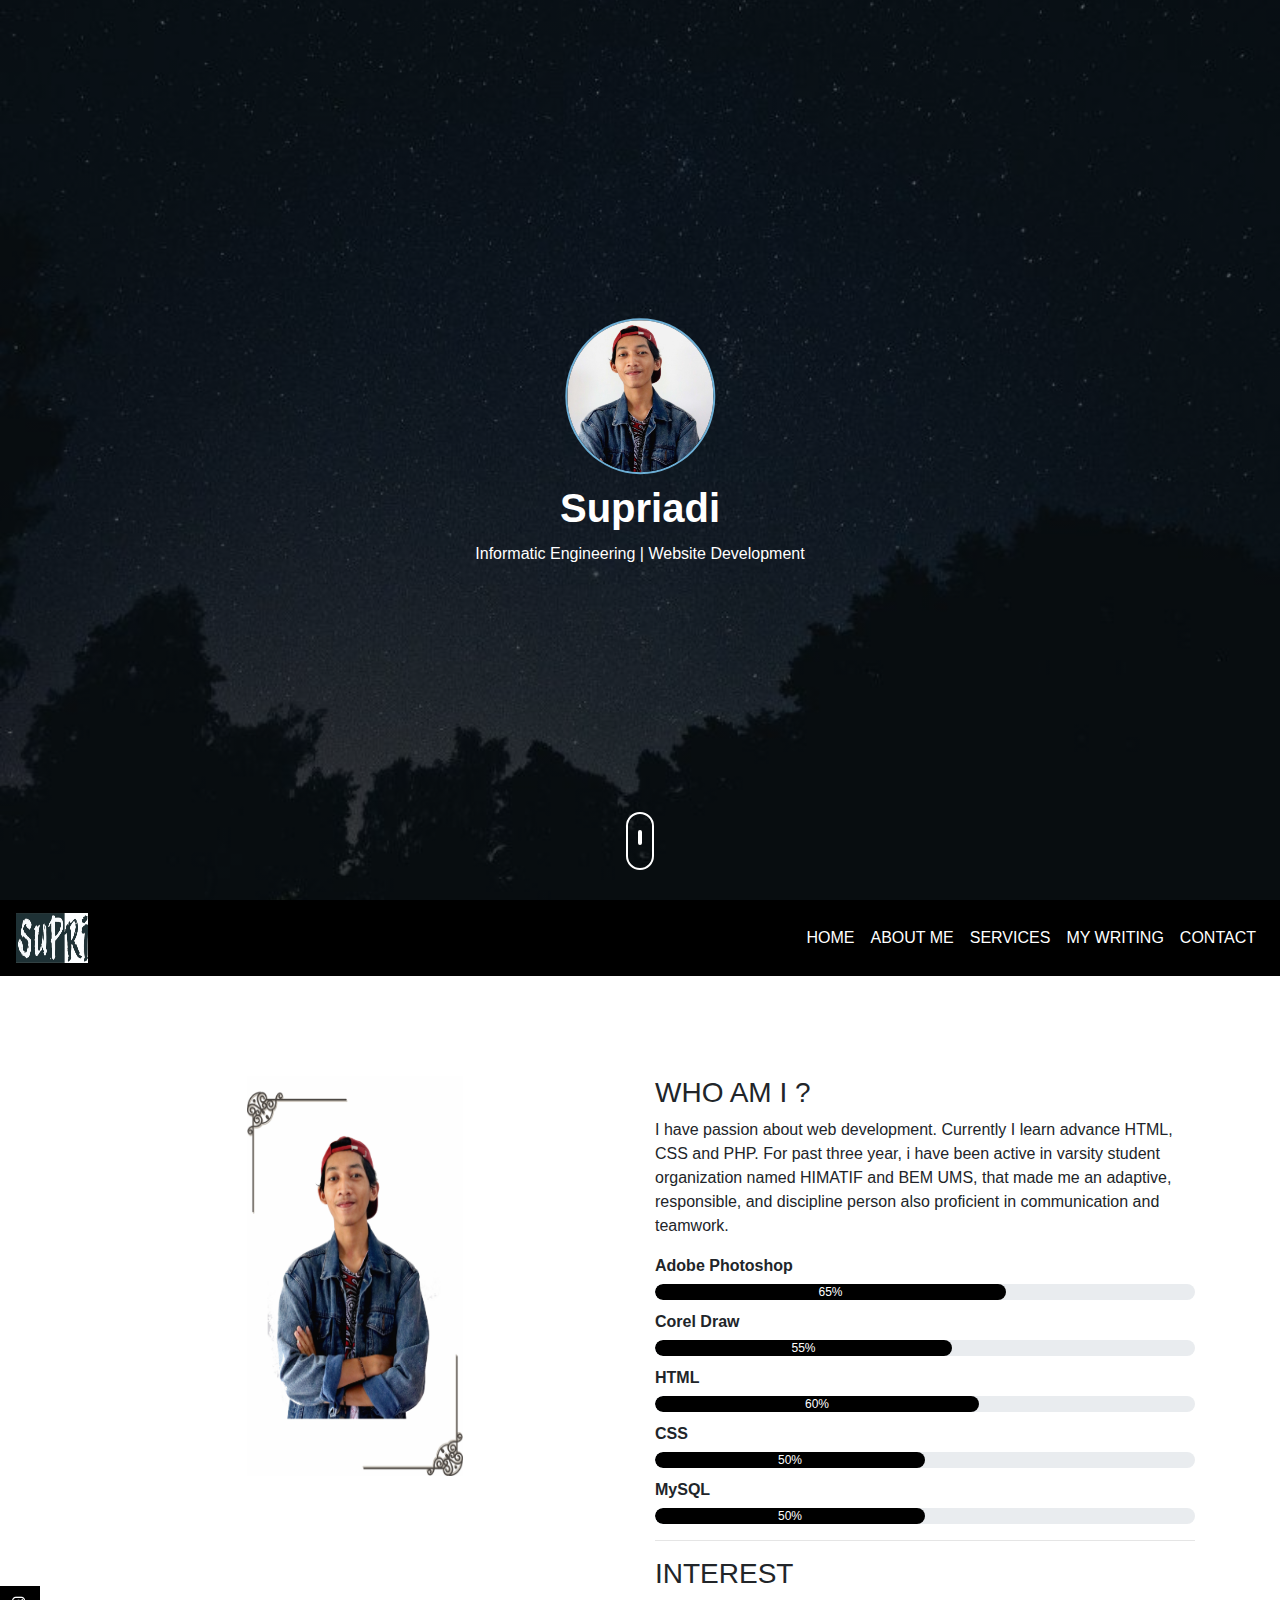
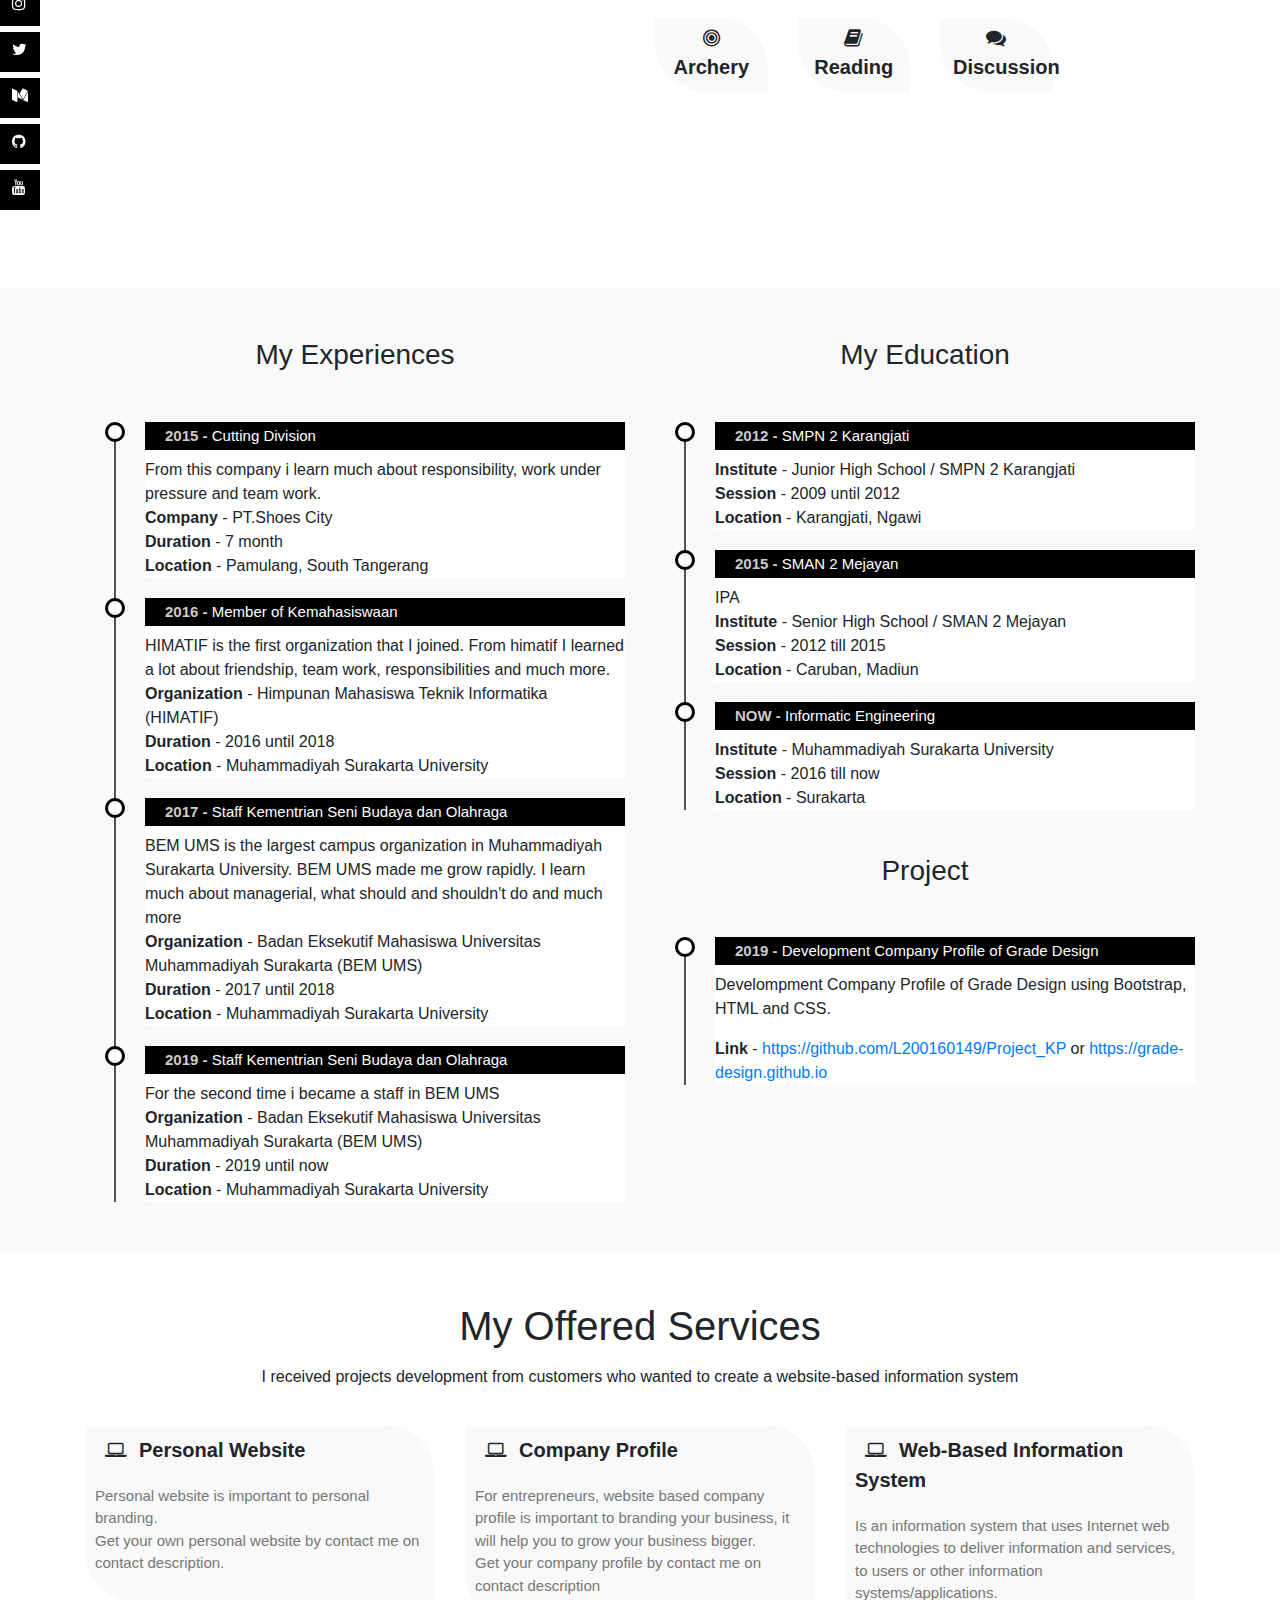
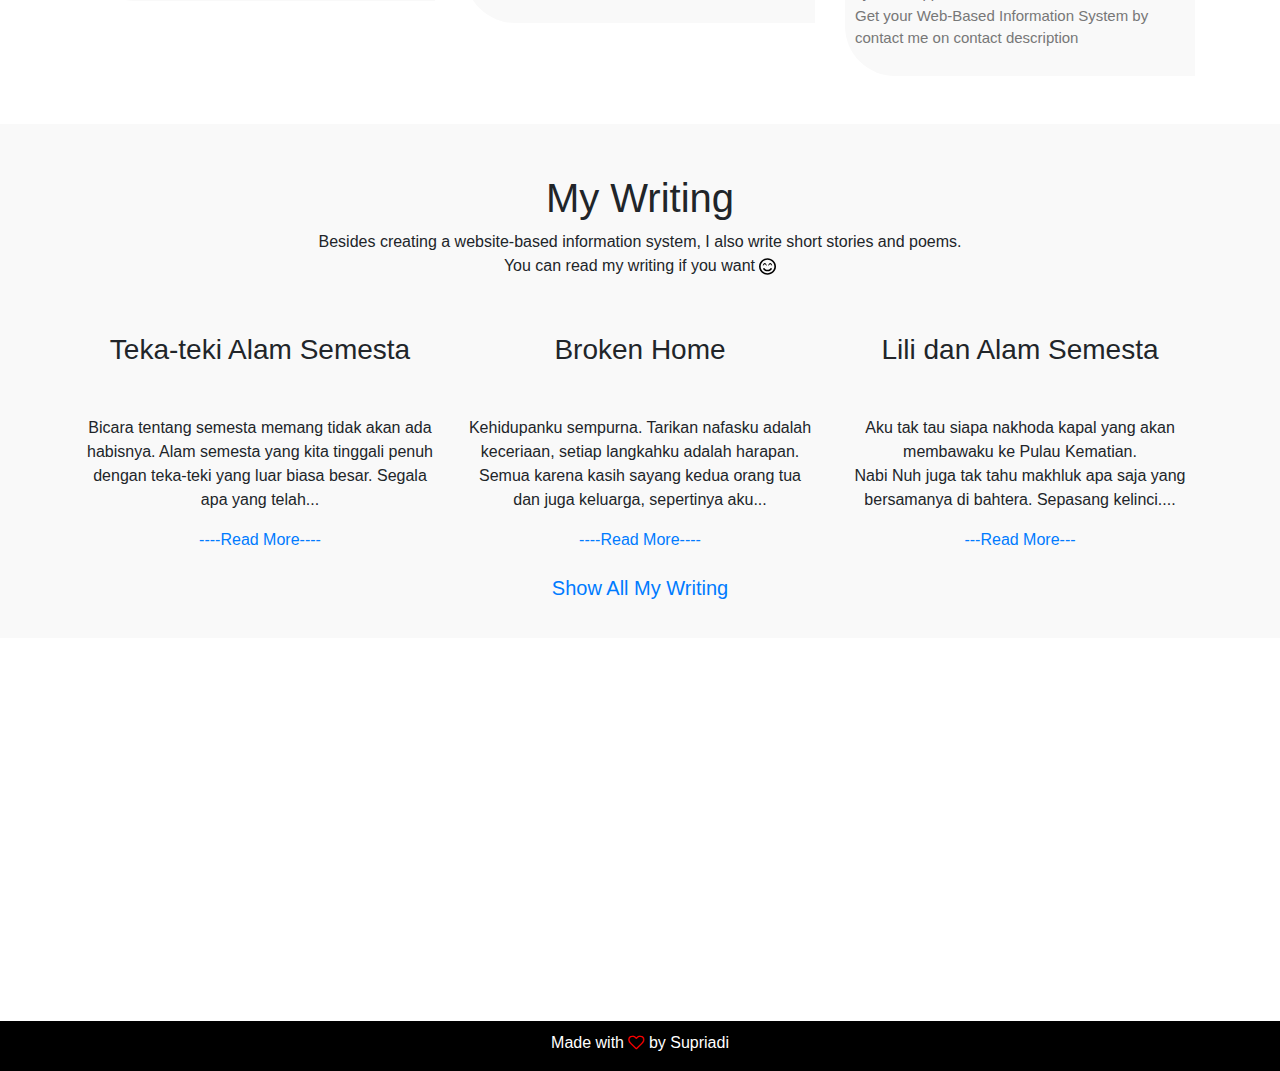
==== index.html @ 3593ec17 "initial commit" ====
<!DOCTYPE html>
<html lang="en">
<head>
    <meta charset="UTF-8">
    <meta name="viewport" content="width=device-width, initial-scale=1.0">
    <meta http-equiv="X-UA-Compatible" content="ie=edge">
    <link rel="stylesheet" href="https://stackpath.bootstrapcdn.com/bootstrap/4.4.1/css/bootstrap.min.css">
    <link rel="stylesheet" href="style.css">
    <script src="https://code.jquery.com/jquery-3.4.1.slim.min.js"></script>
    <script src="https://cdn.jsdelivr.net/npm/popper.js@1.16.0/dist/umd/popper.min.js" ></script>
    <script src="https://stackpath.bootstrapcdn.com/bootstrap/4.4.1/js/bootstrap.min.js"></script>
    <link rel="stylesheet" href="https://stackpath.bootstrapcdn.com/font-awesome/4.7.0/css/font-awesome.min.css">
    <link rel="stylesheet" href="glypicon.css">
    <title>Supriadi</title>
</head>
<body>
    
    <!-- Header -->
    <section id="header">
        <div class="container text-center">
            <div class="user-box">
                <img src="img/meee.jpg" width="15%">
                <h1>Supriadi</h1>
                <p>Informatic Engineering | Website Development</p>
            </div>
        </div>
        <div class="scroll-btn">
            <div class="scroll-bar">
                <a href="#about"><span></span></a>
            </div>
        </div>
    </section>



    <!-- User Info -->

    <section id="user-info">
      <div class="nav-bar">
            <nav class="navbar navbar-expand-lg">
                    <a class="navbar-brand" href="#"><img src="img/supr.jpg"></a>
                    <button class="navbar-toggler" type="button" data-toggle="collapse" data-target="#navbarNav" aria-controls="navbarNav" aria-expanded="false" aria-label="Toggle navigation">
                    <i class="fa fa-bars"></i>
                    </button>
                    <div class="collapse navbar-collapse" id="navbarNav">
                      <ul class="navbar-nav ml-auto">
                        <li class="nav-item active">
                          <a class="nav-link" href="#top">HOME</a>
                        </li>
                        <li class="nav-item">
                          <a class="nav-link" href="#about">ABOUT ME</a>
                        </li>
                        <li class="nav-item">
                          <a class="nav-link" href="#services">SERVICES</a>
                        </li>
                        <li class="nav-item">
                          <a class="nav-link" href="#writing">MY WRITING</a>
                        </li>
                        <li class="nav-item">
                          <a class="nav-link" href="#contact">CONTACT</a>
                        </li>
   
                      </ul>
                    </div>
                  </div>
                  </nav>

    <!-- About -->
    <div class="about container" id="about">
        <div class="row">
            <div class="col-md-6 text-center">
                <img src="img/supp.jpg" class="profile-img" width="40%">
            </div>
            <div class="col-md-6">
                <h3>WHO AM I ?</h3>
                    <p>I have passion about web development. Currently I learn advance HTML, CSS and PHP. For past three year, i have been active in varsity student organization named HIMATIF and BEM UMS, that made me an adaptive, responsible, and discipline person also proficient in communication and teamwork.
                    </p>

                    <div class="skills-bar">
                      <p>Adobe Photoshop</p>
                      <div class="progress">
                        <div class="progress-bar" style="width: 65%;">65%</div>
                      </div>
                      <p>Corel Draw</p>
                      <div class="progress">
                        <div class="progress-bar" style="width: 55%;">55%</div>
                      </div>
                      <p>HTML</p>
                      <div class="progress">
                        <div class="progress-bar" style="width: 60%;">60%</div>
                      </div>
                      <p>CSS</p>
                      <div class="progress">
                        <div class="progress-bar" style="width: 50%;">50%</div>
                      </div>
                      <p>MySQL</p>
                      <div class="progress">
                        <div class="progress-bar" style="width: 50%;">50%</div>
                      </div>
                    </div>

                    <hr>
                    <h3>INTEREST</h3>
                    <div class="row">
                    <div class="col-md-3">
                    <div class="services-box text-center">
                        <i class="fa fa-bullseye"></i><span>Archery</span>
                    </div>
                  </div>
                    <div class="col-md-3">
                    <div class="services-box text-center">
                        <i class="fa fa-book"></i><span>Reading</span>
                    </div>
                  </div>
                    <div class="col-md-3">
                    <div class="services-box text-center">
                        <i class="fa fa-comments"></i><span>Discussion</span>
                    </div>
                  </div>
                </div>
            </div>
        </div>
    </div>

    <!-- Sosmed -->

    <div class="social-icons">
      <ul>
        <a href="https://www.instagram.com/supriadif_/">
          <li><i class="fa fa-instagram"></i></li>
        </a>
        <a href="https://twitter.com/supriadif_">
          <li><i class="fa fa-twitter"></i></li>
        </a>
        <a href="https://medium.com/@ums.informatika">
          <li><i class="fa fa-medium"></i></li>
        </a>
        <a href="https://github.com/L200160149">
          <li><i class="fa fa-github"></i></li>
        </a>
        <a href="https://www.youtube.com/channel/UC6eSSXh1WZ6WlLmiROLJvNQ?view_as=subscriber">
          <li><i class="fa fa-youtube"></i></li>
        </a>
      </ul>
    </div>

    <!-- Resume -->
    <div class="resume" id="resume">
      <div class="container">
        <div class="row">
          <div class="col-md-6">
            <h3 class="text-center">My Experiences</h3>
            <ul class="timeline">
              <li>
                <h4><span>2015 - </span>Cutting Division</h4>
                <p>From this company i learn much about responsibility, work under pressure and team work.<br>
                <b>Company</b> - PT.Shoes City <br>
                <b>Duration</b> - 7 month <br>
                <b>Location</b> - Pamulang, South Tangerang <br>
                </p>
              </li>
              <li>
                <h4><span>2016 - </span>Member of Kemahasiswaan</h4>
                <p>HIMATIF is the first organization that I joined. From himatif I learned a lot about friendship, team work, responsibilities and much more.<br>
                <b>Organization</b> - Himpunan Mahasiswa Teknik Informatika (HIMATIF) <br>
                <b>Duration</b> - 2016 until 2018 <br>
                <b>Location</b> - Muhammadiyah Surakarta University <br>
                </p>
              </li>
              <li>
                <h4><span>2017 - </span>Staff Kementrian Seni Budaya dan Olahraga</h4>
                <p>BEM UMS is the largest campus organization in Muhammadiyah Surakarta University. BEM UMS made me grow rapidly. I learn much about managerial, what should and shouldn't do and much more<br>
                <b>Organization</b> - Badan Eksekutif Mahasiswa Universitas Muhammadiyah Surakarta (BEM UMS) <br>
                <b>Duration</b> - 2017 until 2018 <br>
                <b>Location</b> - Muhammadiyah Surakarta University <br>
                </p>
              </li>
              <li>
                <h4><span>2019 - </span>Staff Kementrian Seni Budaya dan Olahraga</h4>
                <p>For the second time i became a staff in BEM UMS<br>
                <b>Organization</b> - Badan Eksekutif Mahasiswa Universitas Muhammadiyah Surakarta (BEM UMS) <br>
                <b>Duration</b> - 2019 until now <br>
                <b>Location</b> - Muhammadiyah Surakarta University <br>
                </p>
              </li>
            </ul>
          </div>

          
          <div class="col-md-6">
              <h3 class="text-center">My Education</h3>
              <ul class="timeline">
                <li>
                  <h4><span>2012 - </span>SMPN 2 Karangjati</h4>
                  <b>Institute</b> - Junior High School / SMPN 2 Karangjati <br>
                  <b>Session</b> - 2009 until 2012 <br>
                  <b>Location</b> - Karangjati, Ngawi <br>
                  </p>
                </li>
                <li>
                  <h4><span>2015 - </span>SMAN 2 Mejayan</h4>
                  <p>IPA<br>
                  <b>Institute</b> - Senior High School / SMAN 2 Mejayan <br>
                  <b>Session</b> - 2012 till 2015 <br>
                  <b>Location</b> - Caruban, Madiun <br>
                  </p>
                </li>
                <li>
                  <h4><span>NOW - </span>Informatic Engineering</h4>
                  <!-- <p><br> -->
                  <b>Institute</b> - Muhammadiyah Surakarta University <br>
                  <b>Session</b> - 2016 till now <br>
                  <b>Location</b> - Surakarta <br>
                  </p>
                </li>
              </ul><br>

              <h3 class="text-center">Project</h3>
              <ul class="timeline">
                <li>
                  <h4><span>2019 - </span>Development Company Profile of Grade Design</h4>
                  <p>Develompment Company Profile of Grade Design using Bootstrap, HTML and CSS.</p>
                  <b>Link</b> - <a href="https://github.com/L200160149/Project_KP">https://github.com/L200160149/Project_KP</a> or <a href="https://grade-design.github.io">https://grade-design.github.io</a> <br>
                  </p>
                </li>
                </ul>
            </div>

        </div>
      </div>
    </div>

    <!-- Services -->
    <div class="services" id="services">
      <div class="container">
        <h1 class="text-center">My Offered Services</h1>
        <p class="text-center">I received projects development from customers who wanted to create a website-based information system</p>

        <div class="row">
          <div class="col-md-4">
            <div class="services-box">
                <i class="fa fa-laptop"></i><span>Personal Website</span>
                <p>Personal website is important to personal branding.
                  <br> Get your own personal website by contact me on contact description.</p>
            </div>
          </div>
          <div class="col-md-4">
            <div class="services-box">
                <i class="fa fa-laptop"></i><span>Company Profile</span>
                <p>For entrepreneurs, website based company profile is important to branding your business, it will help you to grow your business bigger.
                 <br> Get your company profile by contact me on contact description</p>
            </div>
          </div>
          <div class="col-md-4">
            <div class="services-box">
                <i class="fa fa-laptop"></i><span>Web-Based Information System</span>
                <p>Is an information system that uses Internet web technologies to deliver information and services, to users or other information systems/applications.
                 <br> Get your Web-Based Information System by contact me on contact description</p>
            </div>
          </div>
        </div>

      </div>
    </div><br><br>

    <!-- My Writing -->
    <div class="writing" id="writing">
      <div class="container text-center">
        <h1>My Writing</h1>
        <p class="text-center">Besides creating a website-based information system, I also write short stories and poems. <br>
          You can read my writing if you want <img src="img/smile-beam-regular.svg" width="1.5%"> </p><br>
        <div class="row">
            <div class="col-md-4">
                <h3>Teka-teki Alam Semesta</h3>
                <p >Bicara tentang semesta memang tidak akan ada habisnya. Alam semesta yang kita tinggali penuh dengan teka-teki yang luar biasa besar. Segala apa yang telah...</p>
                <a href="https://medium.com/@ums.informatika/teka-teki-alam-semesta-3231c6d35a13">----Read More----</a>
              </div>
              <div class="col-md-4">
                    <h3>Broken Home</h3>
                    <p >Kehidupanku sempurna. Tarikan nafasku adalah keceriaan, setiap langkahku adalah harapan. Semua karena kasih sayang kedua orang tua dan juga keluarga, sepertinya aku...</p>
                    <a href="https://medium.com/@ums.informatika/broken-home-61bec4fec9c8">----Read More----</a>
                </div>
                <div class="col-md-4">
                    <h3>Lili dan Alam Semesta</h3>
                    <p class="text-center">Aku tak tau siapa nakhoda kapal yang akan membawaku ke Pulau Kematian. <br>Nabi Nuh juga tak tahu makhluk apa saja yang bersamanya di bahtera. Sepasang kelinci....</p>
                    <a href="https://medium.com/@ums.informatika/lili-dan-alam-semesta-c6a347b71f30">---Read More---</a>
                </div>
        </div><br>
        <a href="tulisanku.html"><h5 class="text-center">Show All My Writing</h5></a>
      </div>
    </div>

    <!-- Contact -->
    <div class="contact" id="contact">
      <div class="container text-center">
        <h1>Contact Me</h1>


        <div class="row">
          <div class="col-md-4">
              <i class="fa fa-phone"></i>
                <p>+62 85600023512</p>
          </div>
          <div class="col-md-4">
              <i class="fa fa-envelope"></i>
                <p>ums.informatika@gmail.com</p>
          </div>
          <div class="col-md-4">
              <i class="fa fa-internet-explorer"></i>
                <p>https://supriadi.github.io</p>
          </div>
        </div>

        <button class="btn" class="btn btn-primary"><i class="fa fa-download"></i>Resume</button>
        <button class="btn" class="btn btn-primary"><i class="fa fa-rocket"></i>Hire Me</button>

        </div>
        <div class="footer text-center">
          <p>Made with <i class="fa fa-heart-o"></i> by Supriadi</p>

        </div>
      </div>
    </div>
    </section>

    <!-- Smooth Scrool -->
    <script src="smooth-scroll.js"></script>

    <script>
        var scroll = new SmoothScroll('a[href*="#"]');
      </script>

</body>
</html>
---- style.css ----
body {
    margin: 0;
    padding: 0;
    font-family: sans-serif;
}

/* Header */
#header {
    height: 100vh;
    background: linear-gradient(rgba(0,0,0,0.6), rgba(0,0,0,0.6)), url(img/sky.jpg);
    background-position: center;
    background-size: cover;

}

.user-box {
    top: 50%;
    left : 50%;
    transform :translate(-50%, -50%);
    position: absolute;
}

.user-box img {
    border-radius: 50%;
    width: 150px;
    border: 2px solid #6caed5;
}

.user-box h1 {
    color: #fff;
    font-weight: bold;
    margin: 10px;
}

.user-box p {
    color: #fff;
}

.scroll-btn {
    bottom: 30px;
    position: absolute;
    left: 50%;
    transform: translateX(-50%);
    border: 2px solid #fff;
    padding: 10px 10px 20px;
    border-radius: 30px;
}

.scroll-bar span {
    border: 2px solid #fff;
    font-size: 10px;
    border-radius: 30px;
}

.scroll-bar {
    animation: mover 1s infinite alternate;
}

@keyframes mover {
    0%{transform: translateY(0);}
    100%{transform: translateY(10px);}
}

/* About */
.about {
    padding-top: 100px;
    padding-bottom: -130px;
}

.profile-img {
    height: 400px;
}

.nar-bar {
    top: 0;
    position: sticky;
    z-index: 2;
}

.navbar {
    background-color: #000;
}

.navbar-brand img {
    height: 50px;
    width: 50%;
    /* height: 10%; */
}

.nav-bar .fa-bars {
    font-size: 35px;
    color: #fff;
}

.navbar-toggler {
    outline: none !important ;
}

.navbar-nav {
    float: right;
    text-align: right;
}

.nav-link {
    color: #fff !important;
}

.skills-bar p{
    margin-bottom: 6px;
    font-weight: 600;
}

.progress {
    border-radius: 16px !important;
    margin-bottom: 10px;
}

.progress-bar {
    border-radius: 16px;
    background: #000 !important;
}

/* Resume */
.resume {
    margin-top: -50px;
    padding-top: 50px;
    padding-bottom: 30px;
    background-color: #f9f9f9;
}

.resume h3 {
    margin-bottom: 50px;
}

.timeline {
    list-style-type :none; /* MENGHILANGKAN LIST*/
    position: relative;
}

.timeline:before {
    content: '';
    background: #555;
    display: inline-block;
    position: absolute;
    left: 29px;
    width: 2px;
    height: 100%;
    z-index: 1;
}

.timeline li {
    margin-top: 20px;
    margin-bottom: 20px;
    margin-left: 20px;
    background: #fff;
}

.timeline li h4 {
    background-color: #000;
    padding: 5px 0 5px 20px;
    color: #fff;
    font-size: 15px;
}

.timeline li h4 span {
    font-weight: bold;
    color: #ccc;
}

.timeline li:before {
    content: '';
    background: #fff;
    display: inline-block;
    position: absolute;
    border-radius: 50%;
    border: 3px solid #000;
    left: 20px;
    width: 20px;
    height: 20px;
    z-index: 1;
}

/* Services */
.services {
    padding-top: 50px;
    padding-bottom: 50px;
}

.services h1 {
    margin-bottom: 15px;
}

.services-box {
    background: #f9f9f9;
    padding: 10px;
    margin-top: 20px;
    border-top-right-radius: 50px;
    border-bottom-left-radius: 50px;
}

.services-box .fa {
    margin: 0 10px;
    font-size: 20px;
}

.services-box span {
    margin: 3px;
    font-size: 20px;
    font-weight: bold;
}

.services-box p {
    font-size: 15px;
    margin-top: 20px;
    color: #777;
}

.services-box:hover {
    background: #000;
    color: #fff;
    border-top-right-radius: 0;
    border-bottom-left-radius: 0;
    border-top-left-radius: 50px;
    border-bottom-right-radius: 50px;
    transition: 1s;
}

.services-box:hover p {
    color: #fff;
}

h3 .fa{
    color: rgb(255, 0, 0);
}

/* Contact */
.contact{
    padding-top: 50px;
    background: linear-gradient(rgba(0,0,0,0.6), rgba(0,0,0,0.8)), url(img/sky.jpg);
    background-position: center;
    background-size: cover;
    background-attachment: fixed;
    color: #fff;
}

.contact .row{
    padding: 30px 0;
    font-size: 22px;
}

.contact .col-md-4 .fa {
    padding: 10px;
    font-size: 40px;
}

.contact .btn {
    padding: 10px 25px 10px 25px;
    margin: 5px;
    border-radius: 30px;
    border: 2px solid #fff;
    background: transparent;
    color: #fff;
}

.contact .btn:focus {
    box-shadow: none !important;
}

.contact .btn:hover {
    border: 2px solid #000 !important;
    background: #000 !important;
    transition: 0.6s;
    color: #fff;
}

.contact .btn .fa {
    margin-right: 10px;
}

.footer {
    background: #000;
    height: 50px;
    margin-top: 50px;
    color: #fff;
    padding-top: 10px;
}

.fa-heart-o {
    color: red;
}

/* Sosmed */
.social-icons {
    top: 50%;
    transform: translateY(-50%);
    position: sticky;
    z-index: 1;
    width: 80px;
}

.social-icons ul {
    padding: initial;
}

.social-icons ul li {
    height: 40px;
    width: 40px;
    list-style-type: none;
    padding-left: 12px;
    padding-top: 6px;
    margin-top: 6px;
    color: #fff;
    background: #000;
}

.social-icons ul li:hover {
    padding-left: 30px;
    width: 80px;
    transition: 1s;
}

/* Writing */
.writing {
    margin-top: -50px;
    padding-top: 50px;
    padding-bottom: 30px;
    background-color: #f9f9f9;
}

.writing h3 {
    margin-bottom: 50px;
    margin-top: 15px;
}

.alam {
    color: #020202;
}

.alam p{
    margin-top: 20px;
    color: #020202;
    font-size: 20px;
    background-color: #f9f9f9;
}

.alam .tengah {
    color: rgb(8, 8, 8);
    font-size: 1.4em;
    text-align: center;
    font-weight: 200;
    font-style: italic;
    margin-bottom: 30px;
}
---- glypicon.css ----
@font-face {
    font-family: "Glyphicons Halflings";
    src: url("../fonts/glyphicons-halflings-regular.eot");
    src: url("../fonts/glyphicons-halflings-regular.eot?#iefix") format("embedded-opentype"), url("../fonts/glyphicons-halflings-regular.woff2") format("woff2"), url("../fonts/glyphicons-halflings-regular.woff") format("woff"), url("../fonts/glyphicons-halflings-regular.ttf") format("truetype"), url("../fonts/glyphicons-halflings-regular.svg#glyphicons_halflingsregular") format("svg");
  }
  .glyphicon {
    position: relative;
    top: 1px;
    display: inline-block;
    font-family: "Glyphicons Halflings";
    font-style: normal;
    font-weight: 400;
    line-height: 1;
    -webkit-font-smoothing: antialiased;
    -moz-osx-font-smoothing: grayscale;
  }
  .glyphicon-asterisk:before {
    content: "\002a";
  }
  .glyphicon-plus:before {
    content: "\002b";
  }
  .glyphicon-euro:before,
  .glyphicon-eur:before {
    content: "\20ac";
  }
  .glyphicon-minus:before {
    content: "\2212";
  }
  .glyphicon-cloud:before {
    content: "\2601";
  }
  .glyphicon-envelope:before {
    content: "\2709";
  }
  .glyphicon-pencil:before {
    content: "\270f";
  }
  .glyphicon-glass:before {
    content: "\e001";
  }
  .glyphicon-music:before {
    content: "\e002";
  }
  .glyphicon-search:before {
    content: "\e003";
  }
  .glyphicon-heart:before {
    content: "\e005";
  }
  .glyphicon-star:before {
    content: "\e006";
  }
  .glyphicon-star-empty:before {
    content: "\e007";
  }
  .glyphicon-user:before {
    content: "\e008";
  }
  .glyphicon-film:before {
    content: "\e009";
  }
  .glyphicon-th-large:before {
    content: "\e010";
  }
  .glyphicon-th:before {
    content: "\e011";
  }
  .glyphicon-th-list:before {
    content: "\e012";
  }
  .glyphicon-ok:before {
    content: "\e013";
  }
  .glyphicon-remove:before {
    content: "\e014";
  }
  .glyphicon-zoom-in:before {
    content: "\e015";
  }
  .glyphicon-zoom-out:before {
    content: "\e016";
  }
  .glyphicon-off:before {
    content: "\e017";
  }
  .glyphicon-signal:before {
    content: "\e018";
  }
  .glyphicon-cog:before {
    content: "\e019";
  }
  .glyphicon-trash:before {
    content: "\e020";
  }
  .glyphicon-home:before {
    content: "\e021";
  }
  .glyphicon-file:before {
    content: "\e022";
  }
  .glyphicon-time:before {
    content: "\e023";
  }
  .glyphicon-road:before {
    content: "\e024";
  }
  .glyphicon-download-alt:before {
    content: "\e025";
  }
  .glyphicon-download:before {
    content: "\e026";
  }
  .glyphicon-upload:before {
    content: "\e027";
  }
  .glyphicon-inbox:before {
    content: "\e028";
  }
  .glyphicon-play-circle:before {
    content: "\e029";
  }
  .glyphicon-repeat:before {
    content: "\e030";
  }
  .glyphicon-refresh:before {
    content: "\e031";
  }
  .glyphicon-list-alt:before {
    content: "\e032";
  }
  .glyphicon-lock:before {
    content: "\e033";
  }
  .glyphicon-flag:before {
    content: "\e034";
  }
  .glyphicon-headphones:before {
    content: "\e035";
  }
  .glyphicon-volume-off:before {
    content: "\e036";
  }
  .glyphicon-volume-down:before {
    content: "\e037";
  }
  .glyphicon-volume-up:before {
    content: "\e038";
  }
  .glyphicon-qrcode:before {
    content: "\e039";
  }
  .glyphicon-barcode:before {
    content: "\e040";
  }
  .glyphicon-tag:before {
    content: "\e041";
  }
  .glyphicon-tags:before {
    content: "\e042";
  }
  .glyphicon-book:before {
    content: "\e043";
  }
  .glyphicon-bookmark:before {
    content: "\e044";
  }
  .glyphicon-print:before {
    content: "\e045";
  }
  .glyphicon-camera:before {
    content: "\e046";
  }
  .glyphicon-font:before {
    content: "\e047";
  }
  .glyphicon-bold:before {
    content: "\e048";
  }
  .glyphicon-italic:before {
    content: "\e049";
  }
  .glyphicon-text-height:before {
    content: "\e050";
  }
  .glyphicon-text-width:before {
    content: "\e051";
  }
  .glyphicon-align-left:before {
    content: "\e052";
  }
  .glyphicon-align-center:before {
    content: "\e053";
  }
  .glyphicon-align-right:before {
    content: "\e054";
  }
  .glyphicon-align-justify:before {
    content: "\e055";
  }
  .glyphicon-list:before {
    content: "\e056";
  }
  .glyphicon-indent-left:before {
    content: "\e057";
  }
  .glyphicon-indent-right:before {
    content: "\e058";
  }
  .glyphicon-facetime-video:before {
    content: "\e059";
  }
  .glyphicon-picture:before {
    content: "\e060";
  }
  .glyphicon-map-marker:before {
    content: "\e062";
  }
  .glyphicon-adjust:before {
    content: "\e063";
  }
  .glyphicon-tint:before {
    content: "\e064";
  }
  .glyphicon-edit:before {
    content: "\e065";
  }
  .glyphicon-share:before {
    content: "\e066";
  }
  .glyphicon-check:before {
    content: "\e067";
  }
  .glyphicon-move:before {
    content: "\e068";
  }
  .glyphicon-step-backward:before {
    content: "\e069";
  }
  .glyphicon-fast-backward:before {
    content: "\e070";
  }
  .glyphicon-backward:before {
    content: "\e071";
  }
  .glyphicon-play:before {
    content: "\e072";
  }
  .glyphicon-pause:before {
    content: "\e073";
  }
  .glyphicon-stop:before {
    content: "\e074";
  }
  .glyphicon-forward:before {
    content: "\e075";
  }
  .glyphicon-fast-forward:before {
    content: "\e076";
  }
  .glyphicon-step-forward:before {
    content: "\e077";
  }
  .glyphicon-eject:before {
    content: "\e078";
  }
  .glyphicon-chevron-left:before {
    content: "\e079";
  }
  .glyphicon-chevron-right:before {
    content: "\e080";
  }
  .glyphicon-plus-sign:before {
    content: "\e081";
  }
  .glyphicon-minus-sign:before {
    content: "\e082";
  }
  .glyphicon-remove-sign:before {
    content: "\e083";
  }
  .glyphicon-ok-sign:before {
    content: "\e084";
  }
  .glyphicon-question-sign:before {
    content: "\e085";
  }
  .glyphicon-info-sign:before {
    content: "\e086";
  }
  .glyphicon-screenshot:before {
    content: "\e087";
  }
  .glyphicon-remove-circle:before {
    content: "\e088";
  }
  .glyphicon-ok-circle:before {
    content: "\e089";
  }
  .glyphicon-ban-circle:before {
    content: "\e090";
  }
  .glyphicon-arrow-left:before {
    content: "\e091";
  }
  .glyphicon-arrow-right:before {
    content: "\e092";
  }
  .glyphicon-arrow-up:before {
    content: "\e093";
  }
  .glyphicon-arrow-down:before {
    content: "\e094";
  }
  .glyphicon-share-alt:before {
    content: "\e095";
  }
  .glyphicon-resize-full:before {
    content: "\e096";
  }
  .glyphicon-resize-small:before {
    content: "\e097";
  }
  .glyphicon-exclamation-sign:before {
    content: "\e101";
  }
  .glyphicon-gift:before {
    content: "\e102";
  }
  .glyphicon-leaf:before {
    content: "\e103";
  }
  .glyphicon-fire:before {
    content: "\e104";
  }
  .glyphicon-eye-open:before {
    content: "\e105";
  }
  .glyphicon-eye-close:before {
    content: "\e106";
  }
  .glyphicon-warning-sign:before {
    content: "\e107";
  }
  .glyphicon-plane:before {
    content: "\e108";
  }
  .glyphicon-calendar:before {
    content: "\e109";
  }
  .glyphicon-random:before {
    content: "\e110";
  }
  .glyphicon-comment:before {
    content: "\e111";
  }
  .glyphicon-magnet:before {
    content: "\e112";
  }
  .glyphicon-chevron-up:before {
    content: "\e113";
  }
  .glyphicon-chevron-down:before {
    content: "\e114";
  }
  .glyphicon-retweet:before {
    content: "\e115";
  }
  .glyphicon-shopping-cart:before {
    content: "\e116";
  }
  .glyphicon-folder-close:before {
    content: "\e117";
  }
  .glyphicon-folder-open:before {
    content: "\e118";
  }
  .glyphicon-resize-vertical:before {
    content: "\e119";
  }
  .glyphicon-resize-horizontal:before {
    content: "\e120";
  }
  .glyphicon-hdd:before {
    content: "\e121";
  }
  .glyphicon-bullhorn:before {
    content: "\e122";
  }
  .glyphicon-bell:before {
    content: "\e123";
  }
  .glyphicon-certificate:before {
    content: "\e124";
  }
  .glyphicon-thumbs-up:before {
    content: "\e125";
  }
  .glyphicon-thumbs-down:before {
    content: "\e126";
  }
  .glyphicon-hand-right:before {
    content: "\e127";
  }
  .glyphicon-hand-left:before {
    content: "\e128";
  }
  .glyphicon-hand-up:before {
    content: "\e129";
  }
  .glyphicon-hand-down:before {
    content: "\e130";
  }
  .glyphicon-circle-arrow-right:before {
    content: "\e131";
  }
  .glyphicon-circle-arrow-left:before {
    content: "\e132";
  }
  .glyphicon-circle-arrow-up:before {
    content: "\e133";
  }
  .glyphicon-circle-arrow-down:before {
    content: "\e134";
  }
  .glyphicon-globe:before {
    content: "\e135";
  }
  .glyphicon-wrench:before {
    content: "\e136";
  }
  .glyphicon-tasks:before {
    content: "\e137";
  }
  .glyphicon-filter:before {
    content: "\e138";
  }
  .glyphicon-briefcase:before {
    content: "\e139";
  }
  .glyphicon-fullscreen:before {
    content: "\e140";
  }
  .glyphicon-dashboard:before {
    content: "\e141";
  }
  .glyphicon-paperclip:before {
    content: "\e142";
  }
  .glyphicon-heart-empty:before {
    content: "\e143";
  }
  .glyphicon-link:before {
    content: "\e144";
  }
  .glyphicon-phone:before {
    content: "\e145";
  }
  .glyphicon-pushpin:before {
    content: "\e146";
  }
  .glyphicon-usd:before {
    content: "\e148";
  }
  .glyphicon-gbp:before {
    content: "\e149";
  }
  .glyphicon-sort:before {
    content: "\e150";
  }
  .glyphicon-sort-by-alphabet:before {
    content: "\e151";
  }
  .glyphicon-sort-by-alphabet-alt:before {
    content: "\e152";
  }
  .glyphicon-sort-by-order:before {
    content: "\e153";
  }
  .glyphicon-sort-by-order-alt:before {
    content: "\e154";
  }
  .glyphicon-sort-by-attributes:before {
    content: "\e155";
  }
  .glyphicon-sort-by-attributes-alt:before {
    content: "\e156";
  }
  .glyphicon-unchecked:before {
    content: "\e157";
  }
  .glyphicon-expand:before {
    content: "\e158";
  }
  .glyphicon-collapse-down:before {
    content: "\e159";
  }
  .glyphicon-collapse-up:before {
    content: "\e160";
  }
  .glyphicon-log-in:before {
    content: "\e161";
  }
  .glyphicon-flash:before {
    content: "\e162";
  }
  .glyphicon-log-out:before {
    content: "\e163";
  }
  .glyphicon-new-window:before {
    content: "\e164";
  }
  .glyphicon-record:before {
    content: "\e165";
  }
  .glyphicon-save:before {
    content: "\e166";
  }
  .glyphicon-open:before {
    content: "\e167";
  }
  .glyphicon-saved:before {
    content: "\e168";
  }
  .glyphicon-import:before {
    content: "\e169";
  }
  .glyphicon-export:before {
    content: "\e170";
  }
  .glyphicon-send:before {
    content: "\e171";
  }
  .glyphicon-floppy-disk:before {
    content: "\e172";
  }
  .glyphicon-floppy-saved:before {
    content: "\e173";
  }
  .glyphicon-floppy-remove:before {
    content: "\e174";
  }
  .glyphicon-floppy-save:before {
    content: "\e175";
  }
  .glyphicon-floppy-open:before {
    content: "\e176";
  }
  .glyphicon-credit-card:before {
    content: "\e177";
  }
  .glyphicon-transfer:before {
    content: "\e178";
  }
  .glyphicon-cutlery:before {
    content: "\e179";
  }
  .glyphicon-header:before {
    content: "\e180";
  }
  .glyphicon-compressed:before {
    content: "\e181";
  }
  .glyphicon-earphone:before {
    content: "\e182";
  }
  .glyphicon-phone-alt:before {
    content: "\e183";
  }
  .glyphicon-tower:before {
    content: "\e184";
  }
  .glyphicon-stats:before {
    content: "\e185";
  }
  .glyphicon-sd-video:before {
    content: "\e186";
  }
  .glyphicon-hd-video:before {
    content: "\e187";
  }
  .glyphicon-subtitles:before {
    content: "\e188";
  }
  .glyphicon-sound-stereo:before {
    content: "\e189";
  }
  .glyphicon-sound-dolby:before {
    content: "\e190";
  }
  .glyphicon-sound-5-1:before {
    content: "\e191";
  }
  .glyphicon-sound-6-1:before {
    content: "\e192";
  }
  .glyphicon-sound-7-1:before {
    content: "\e193";
  }
  .glyphicon-copyright-mark:before {
    content: "\e194";
  }
  .glyphicon-registration-mark:before {
    content: "\e195";
  }
  .glyphicon-cloud-download:before {
    content: "\e197";
  }
  .glyphicon-cloud-upload:before {
    content: "\e198";
  }
  .glyphicon-tree-conifer:before {
    content: "\e199";
  }
  .glyphicon-tree-deciduous:before {
    content: "\e200";
  }
  .glyphicon-cd:before {
    content: "\e201";
  }
  .glyphicon-save-file:before {
    content: "\e202";
  }
  .glyphicon-open-file:before {
    content: "\e203";
  }
  .glyphicon-level-up:before {
    content: "\e204";
  }
  .glyphicon-copy:before {
    content: "\e205";
  }
  .glyphicon-paste:before {
    content: "\e206";
  }
  .glyphicon-alert:before {
    content: "\e209";
  }
  .glyphicon-equalizer:before {
    content: "\e210";
  }
  .glyphicon-king:before {
    content: "\e211";
  }
  .glyphicon-queen:before {
    content: "\e212";
  }
  .glyphicon-pawn:before {
    content: "\e213";
  }
  .glyphicon-bishop:before {
    content: "\e214";
  }
  .glyphicon-knight:before {
    content: "\e215";
  }
  .glyphicon-baby-formula:before {
    content: "\e216";
  }
  .glyphicon-tent:before {
    content: "\26fa";
  }
  .glyphicon-blackboard:before {
    content: "\e218";
  }
  .glyphicon-bed:before {
    content: "\e219";
  }
  .glyphicon-apple:before {
    content: "\f8ff";
  }
  .glyphicon-erase:before {
    content: "\e221";
  }
  .glyphicon-hourglass:before {
    content: "\231b";
  }
  .glyphicon-lamp:before {
    content: "\e223";
  }
  .glyphicon-duplicate:before {
    content: "\e224";
  }
  .glyphicon-piggy-bank:before {
    content: "\e225";
  }
  .glyphicon-scissors:before {
    content: "\e226";
  }
  .glyphicon-bitcoin:before {
    content: "\e227";
  }
  .glyphicon-btc:before {
    content: "\e227";
  }
  .glyphicon-xbt:before {
    content: "\e227";
  }
  .glyphicon-yen:before {
    content: "\00a5";
  }
  .glyphicon-jpy:before {
    content: "\00a5";
  }
  .glyphicon-ruble:before {
    content: "\20bd";
  }
  .glyphicon-rub:before {
    content: "\20bd";
  }
  .glyphicon-scale:before {
    content: "\e230";
  }
  .glyphicon-ice-lolly:before {
    content: "\e231";
  }
  .glyphicon-ice-lolly-tasted:before {
    content: "\e232";
  }
  .glyphicon-education:before {
    content: "\e233";
  }
  .glyphicon-option-horizontal:before {
    content: "\e234";
  }
  .glyphicon-option-vertical:before {
    content: "\e235";
  }
  .glyphicon-menu-hamburger:before {
    content: "\e236";
  }
  .glyphicon-modal-window:before {
    content: "\e237";
  }
  .glyphicon-oil:before {
    content: "\e238";
  }
  .glyphicon-grain:before {
    content: "\e239";
  }
  .glyphicon-sunglasses:before {
    content: "\e240";
  }
  .glyphicon-text-size:before {
    content: "\e241";
  }
  .glyphicon-text-color:before {
    content: "\e242";
  }
  .glyphicon-text-background:before {
    content: "\e243";
  }
  .glyphicon-object-align-top:before {
    content: "\e244";
  }
  .glyphicon-object-align-bottom:before {
    content: "\e245";
  }
  .glyphicon-object-align-horizontal:before {
    content: "\e246";
  }
  .glyphicon-object-align-left:before {
    content: "\e247";
  }
  .glyphicon-object-align-vertical:before {
    content: "\e248";
  }
  .glyphicon-object-align-right:before {
    content: "\e249";
  }
  .glyphicon-triangle-right:before {
    content: "\e250";
  }
  .glyphicon-triangle-left:before {
    content: "\e251";
  }
  .glyphicon-triangle-bottom:before {
    content: "\e252";
  }
  .glyphicon-triangle-top:before {
    content: "\e253";
  }
  .glyphicon-console:before {
    content: "\e254";
  }
  .glyphicon-superscript:before {
    content: "\e255";
  }
  .glyphicon-subscript:before {
    content: "\e256";
  }
  .glyphicon-menu-left:before {
    content: "\e257";
  }
  .glyphicon-menu-right:before {
    content: "\e258";
  }
  .glyphicon-menu-down:before {
    content: "\e259";
  }
  .glyphicon-menu-up:before {
    content: "\e260";
  }
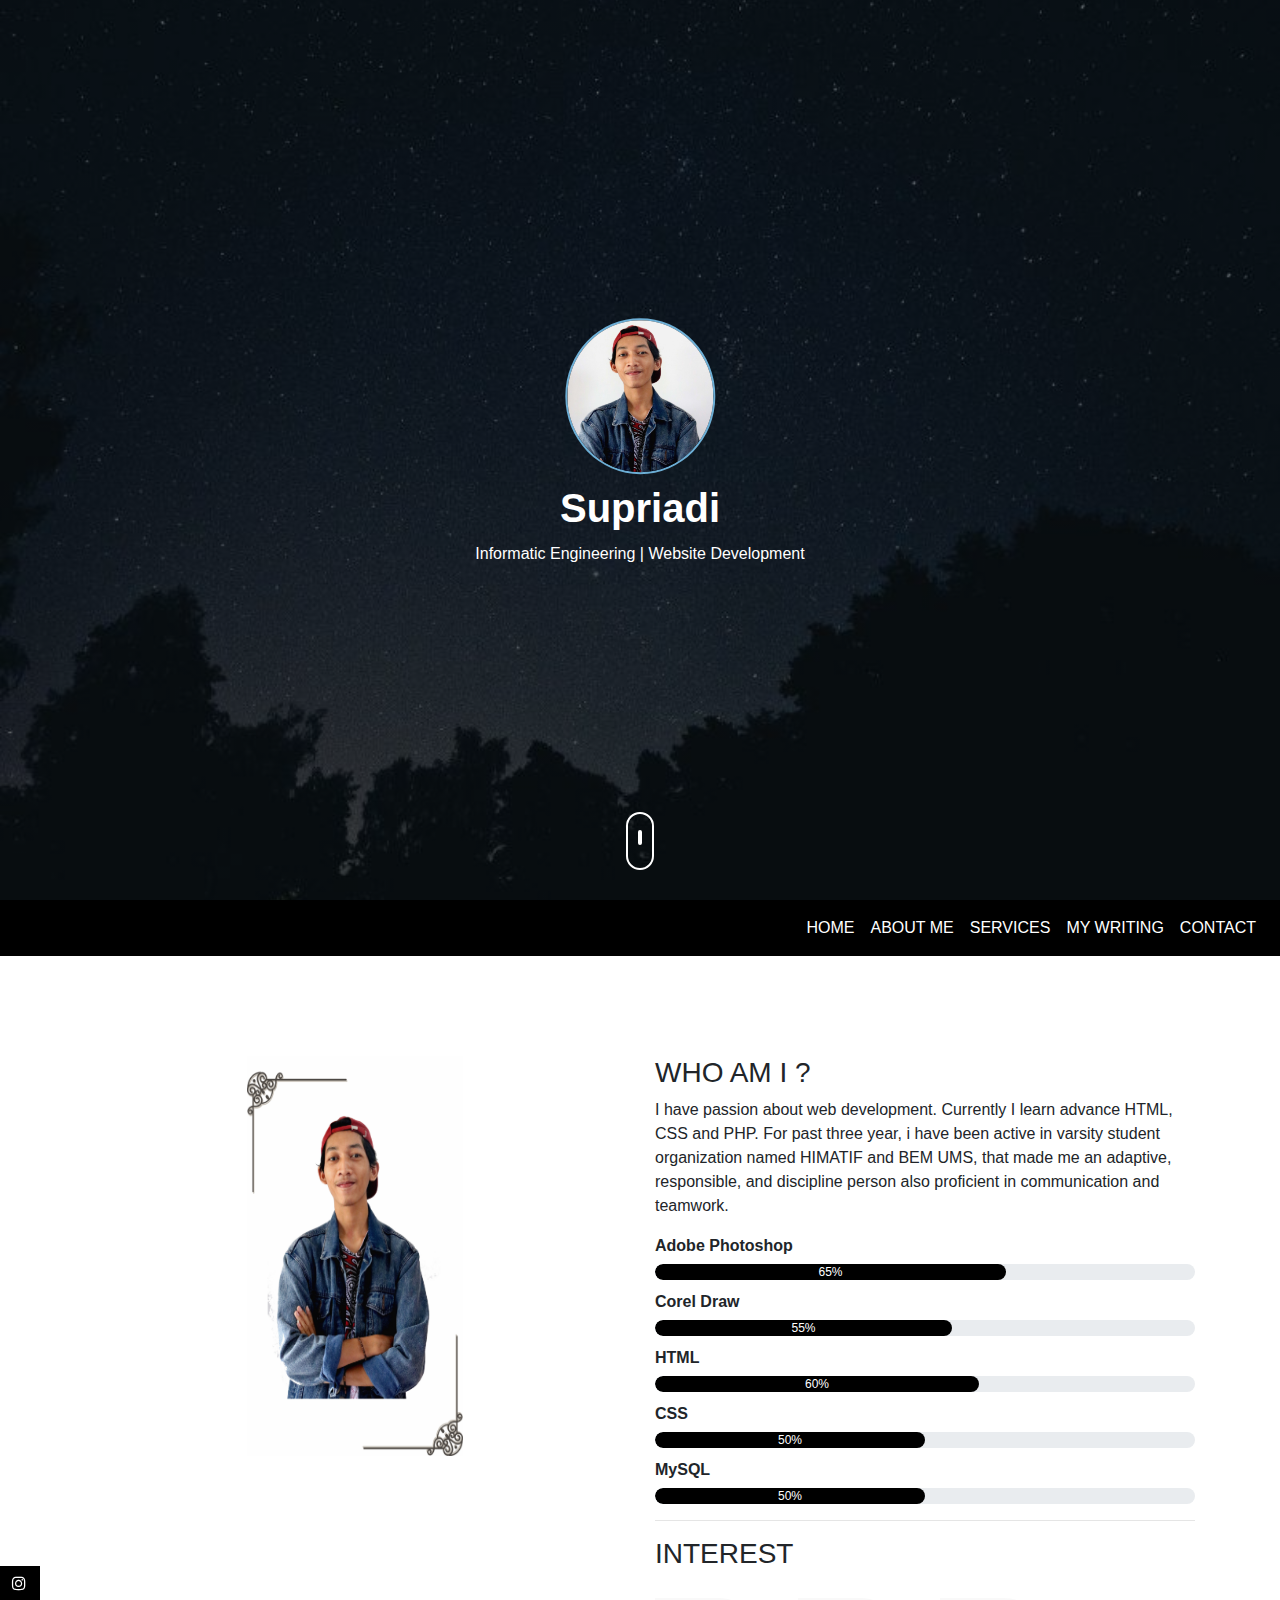
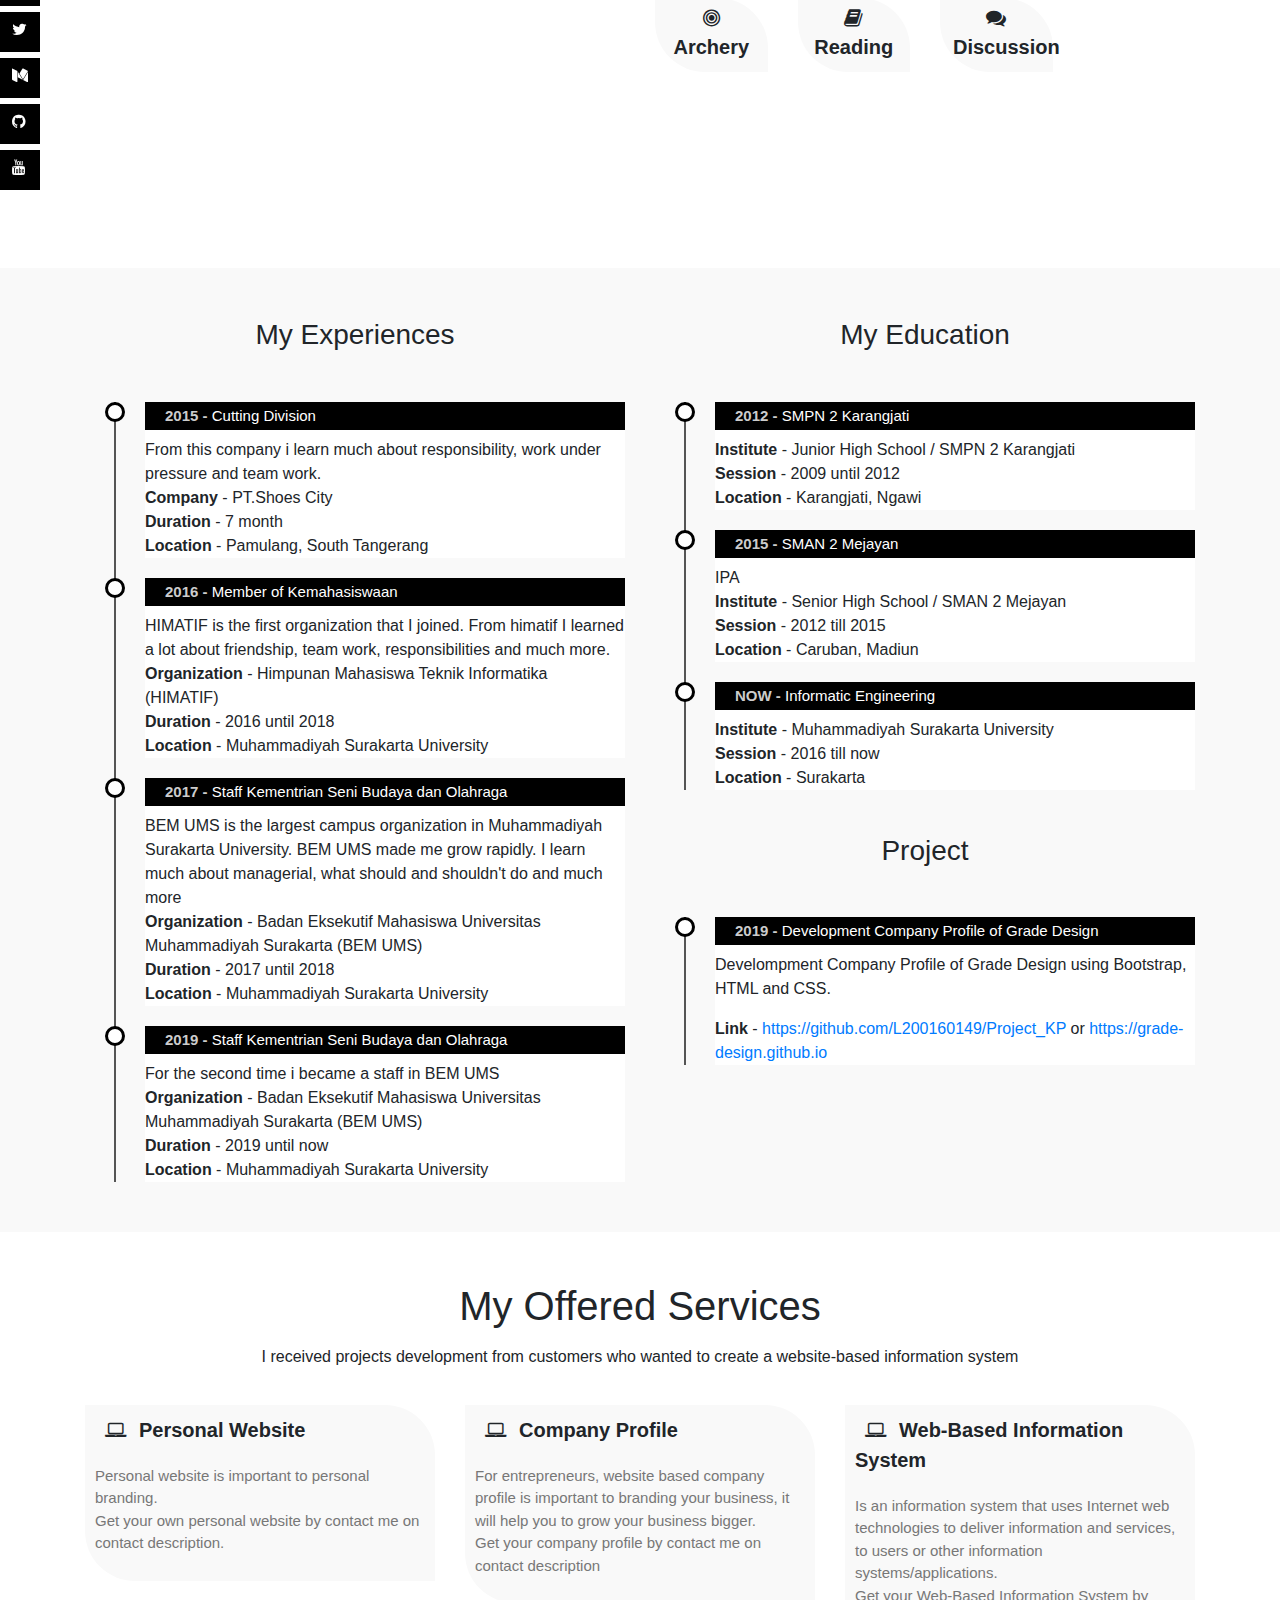
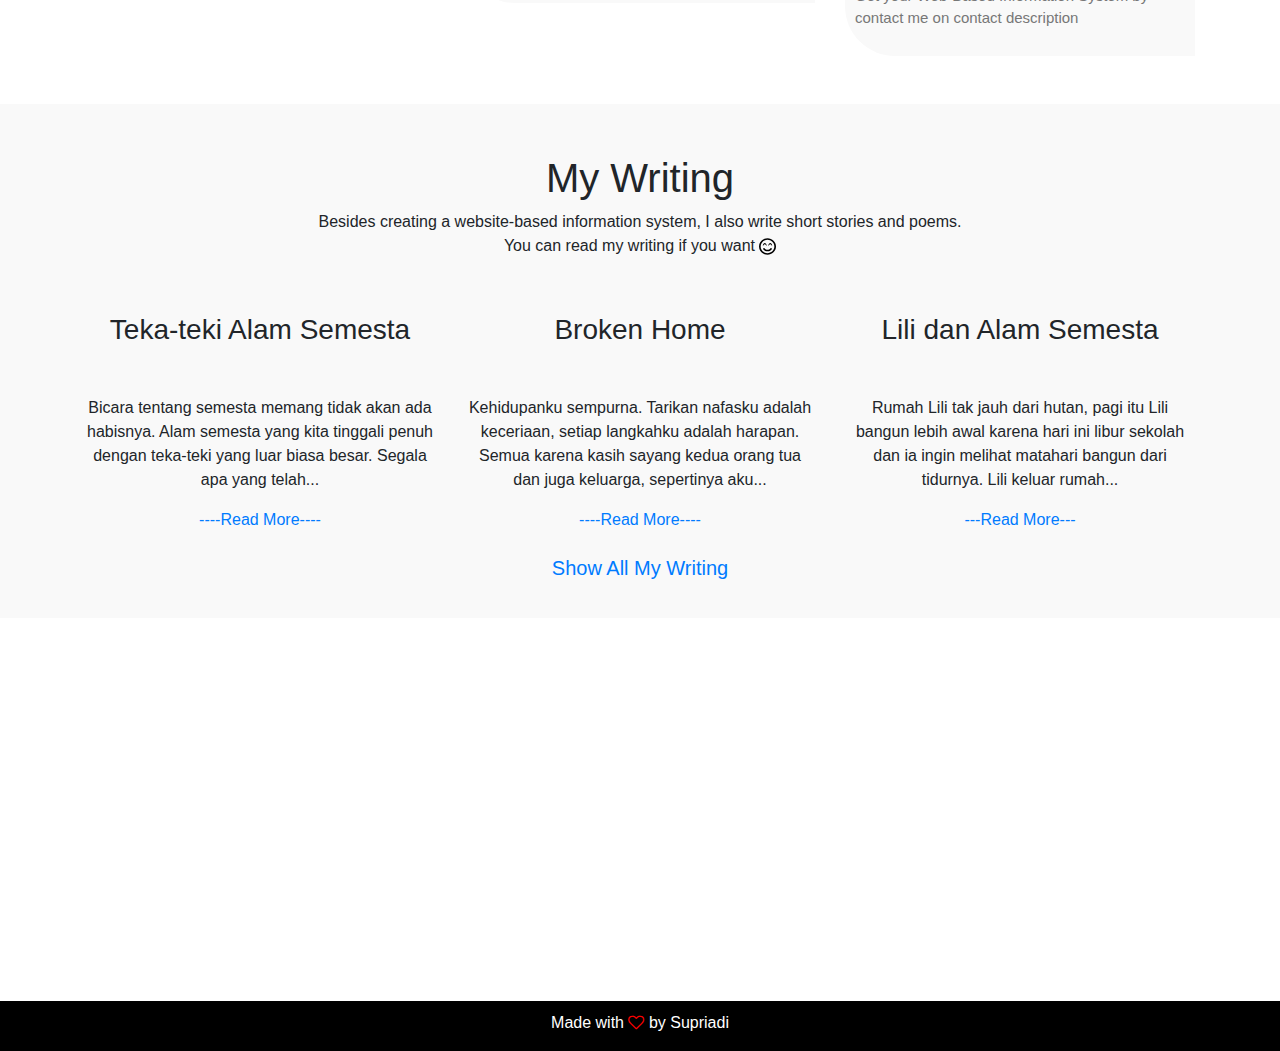
==== commit f239ae9d: "initial commit" ====
--- a/index.html
+++ b/index.html
@@ -38,7 +38,7 @@
     <section id="user-info">
       <div class="nav-bar">
             <nav class="navbar navbar-expand-lg">
-                    <a class="navbar-brand" href="#"><img src="img/supr.jpg"></a>
+                    <a class="navbar-brand" href="#"></a>
                     <button class="navbar-toggler" type="button" data-toggle="collapse" data-target="#navbarNav" aria-controls="navbarNav" aria-expanded="false" aria-label="Toggle navigation">
                     <i class="fa fa-bars"></i>
                     </button>
@@ -282,7 +282,7 @@
                 </div>
                 <div class="col-md-4">
                     <h3>Lili dan Alam Semesta</h3>
-                    <p class="text-center">Aku tak tau siapa nakhoda kapal yang akan membawaku ke Pulau Kematian. <br>Nabi Nuh juga tak tahu makhluk apa saja yang bersamanya di bahtera. Sepasang kelinci....</p>
+                    <p class="text-center">Rumah Lili tak jauh dari hutan, pagi itu Lili bangun lebih awal karena hari ini libur sekolah dan ia ingin melihat matahari bangun dari tidurnya. Lili keluar rumah...</p>
                     <a href="https://medium.com/@ums.informatika/lili-dan-alam-semesta-c6a347b71f30">---Read More---</a>
                 </div>
         </div><br>
@@ -307,7 +307,7 @@
           </div>
           <div class="col-md-4">
               <i class="fa fa-internet-explorer"></i>
-                <p>https://supriadi.github.io</p>
+                <p>https://supriadif.github.io</p>
           </div>
         </div>
 
@@ -331,4 +331,4 @@
       </script>
 
 </body>
-</html>+</html>
--- a/style.css
+++ b/style.css
@@ -1,3 +1,7 @@
+* {
+    scroll-behavior: smooth;
+}
+
 body {
     margin: 0;
     padding: 0;
